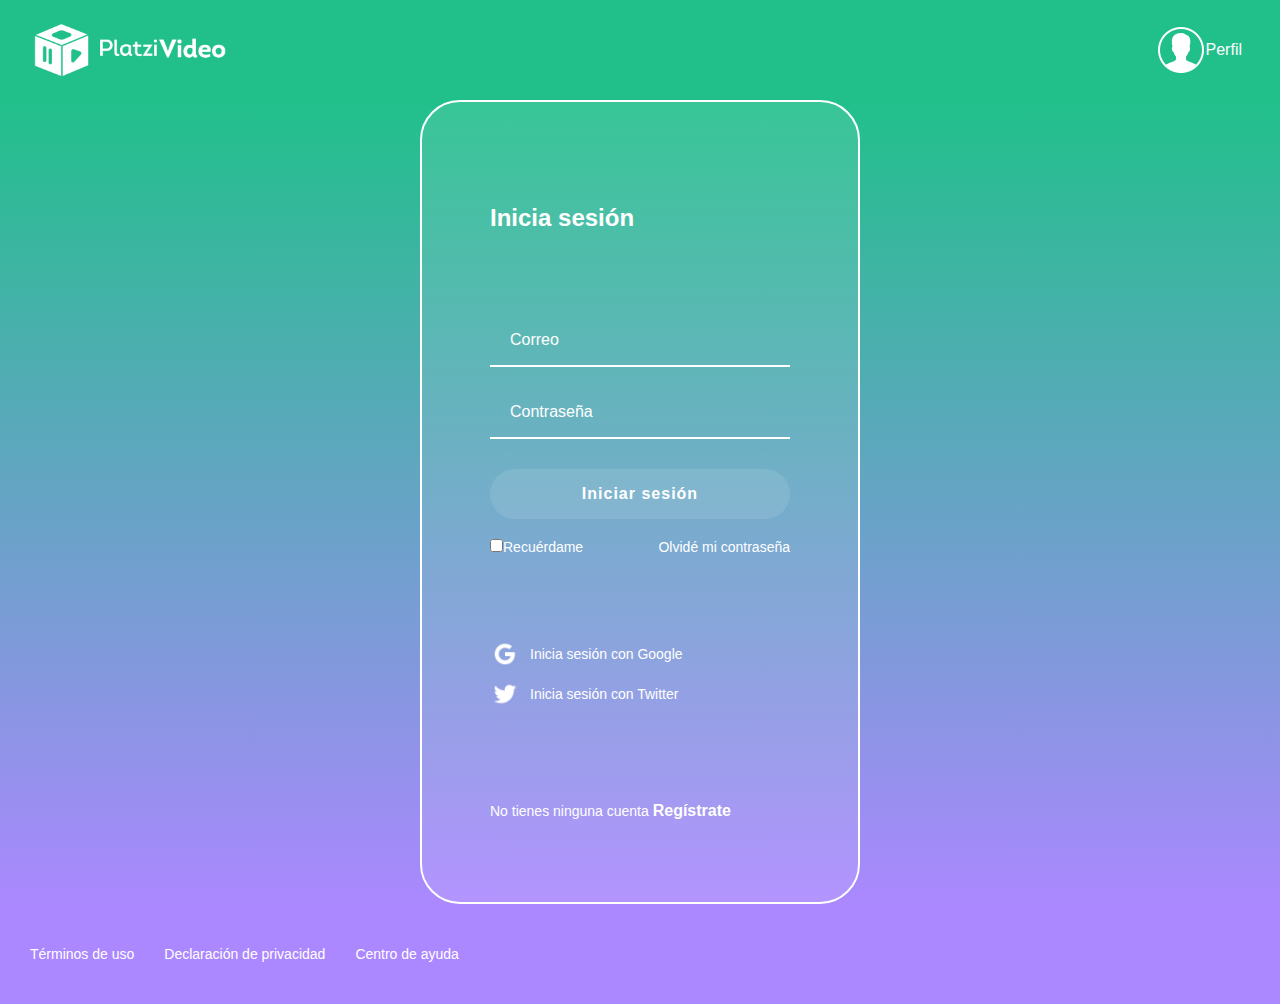
==== login.htm @ 0b872840 "Login de sitio web" ====
<!DOCTYPE html>
<html lang="en">
<head>
    <meta charset="UTF-8">
    <meta name="viewport" content="width=device-width, initial-scale=1.0">
    <title>Document</title>
    <link rel="stylesheet" href="CSS/Estilos.css">
    <link rel="stylesheet" href="CSS/EstilosHeader.css">
    <link rel="stylesheet" href="CSS/login.css">

</head>
<body>
    <header class="header">
        <img class="header__img" src="IMG/logo-platzi.png" alt="Logo">
        <div class="header__menu">
            <div class="header__menu--Perfil">
                <img src="IMG/user-icon.png" alt="Usuario">
                <p>Perfil</p>
            </div>
            <ul>
                <li><a href="/">Cuenta</a></li>
                <li><a href="/">Cerrar Sesion</a></li>
            </ul>
        </div>

    </header>
    <section class="login">
        <section class="login__container">
          <h2>Inicia sesión</h2>
          <form class="login__container--form">
            <input class="input" type="text" placeholder="Correo">
            <input class="input" type="password" placeholder="Contraseña">
            <button class="button">Iniciar sesión</button>
            <div class="login__container--remember-me">
              <label>
                <input type="checkbox" name="" id="cbox1" value="checkbos">Recuérdame
              </label>
              <a href="/">Olvidé mi contraseña</a>
            </div>
          </form>
          <section class="login__container--social-media">
            <div><img src="IMG/google-icon.png" alt="Google">Inicia sesión con Google</div>
            <div><img src="IMG/twitter-icon.png" alt="Twitter">Inicia sesión con Twitter</div>
          </section>
          <p class="login__container--register">No tienes ninguna cuenta <a href="">Regístrate</a></p>
        </section>
    </section>
    <footer class="footer">
      <a href="/">Términos de uso</a>
      <a href="/">Declaración de privacidad</a>
      <a href="/">Centro de ayuda</a>
    </footer>
    
</body>
</html>
---- CSS/Estilos.css ----
*{
    margin: 0px;
    font-family: 'Muli', sans-serif;

}
---- CSS/EstilosHeader.css ----
/*codigo para un header*/
.header {
    align-items: center;
    background-color: #21c08b;
    color: white;
    display: flex;
    height: 100px;
    justify-content: space-between;
    top: 0px;
    width: 100%;
  }
  .header__img {
    margin-left: 30px;
    width: 200px;
  }
.header__menu{
    margin-right: 30px;
}
.header__menu ul{
   display: none;
    list-style: none;
    padding: 0px;
    position: absolute;
    width: 100px;
    text-align: right;
    margin: 0px 0px 0px -14px;
}
.header__menu li a {
    color: white;
    text-decoration: none;    
  }
  .header__menu li a:hover{
    text-decoration: underline;    
} 
.header__menu--Perfil p
{
margin: 0;
color: white;
}
.header__menu--Perfil li{
    margin: 10px 0px;
    display: flex;
}

.header__menu:hover ul ,ul:hover{
display: block;
}
.header__menu--Perfil{
    margin-right: 8px;
    display: flex;
    align-items: center;
    cursor: pointer;
    align-items: center;
}
---- CSS/login.css ----
.login {
    background: linear-gradient(#21C08B, #AB88FF);
    display: flex;
    align-items: center;
    justify-content: center;
    flex-direction: column;
    padding: 0px 30px;
    min-height: calc(100vh - 200px);
  }
  .login__container {
    background-color: rgba(255, 255, 255, 0.1);
    border: 2px solid white;
    border-radius: 40px;
    color: white;
    padding: 60px 68px 40px;
    min-height: 700px;
    width: 300px;
    display: flex;
    justify-content: space-around;
    flex-direction: column;
  }
  .login__container--form {
    display: flex;
    flex-direction: column;
  }
  .login__container--form label {
    font-size: 14px;
  }
  .login__container--remember-me {
    color: white;
    display: flex;
    justify-content: space-between;
    margin-top: 10px;
  }
  .login__container--remember-me a {
    color: white;
    font-size: 14px;
    text-decoration: none;
  }
  .login__container--remember-me a:hover {
    text-decoration: underline;
  }
  .login__container--social-media > div {
    display: flex;
    align-items: center;
    font-size: 14px;
    margin-bottom: 10px;
  }
  .login__container--social-media > div > img {
    width: 30px;
    margin-right: 10px;
  }
  .login__container--register {
    font-size: 14px;  
  }
  .login__container--register a {
    color: white;
    font-weight: bold;
    font-size: 16px;  
    text-decoration: none;
  }
  .login__container--register a:hover {
    text-decoration: underline;
  }
  .input {
    background-color: transparent;
    border-left: 0px;
    border-top: 0px;
    border-right: 0px;
    border-bottom: 2px solid white;
    font-size: 16px;
    font-family: 'Muli', sans-serif;
    margin-bottom: 20px;
    padding: 0px 20px;
    outline: none;
    height: 50px;
  }
  ::placeholder {
    color: white;
  }
  .button {
    background-color: rgba(255, 255, 255, 0.1);
    border: none;
    border-radius: 25px;
    color: white;
    cursor: pointer;
    font-size: 16px;  
    font-weight: bold; 
    font-family: 'Muli', sans-serif;
    height: 50px;
    letter-spacing: 1px;
    margin: 10px 0px;
  }
  .footer {
    background-color: #AB88FF;
    display: flex;
    align-items: center;
    height: 100px;
    width: 100%;
  }
  .footer a {
    color: white;
    cursor: pointer;
    font-size: 14px;
    padding-left: 30px;
    text-decoration: none;  
  }
  .footer a:hover {
    text-decoration: underline; 
  }
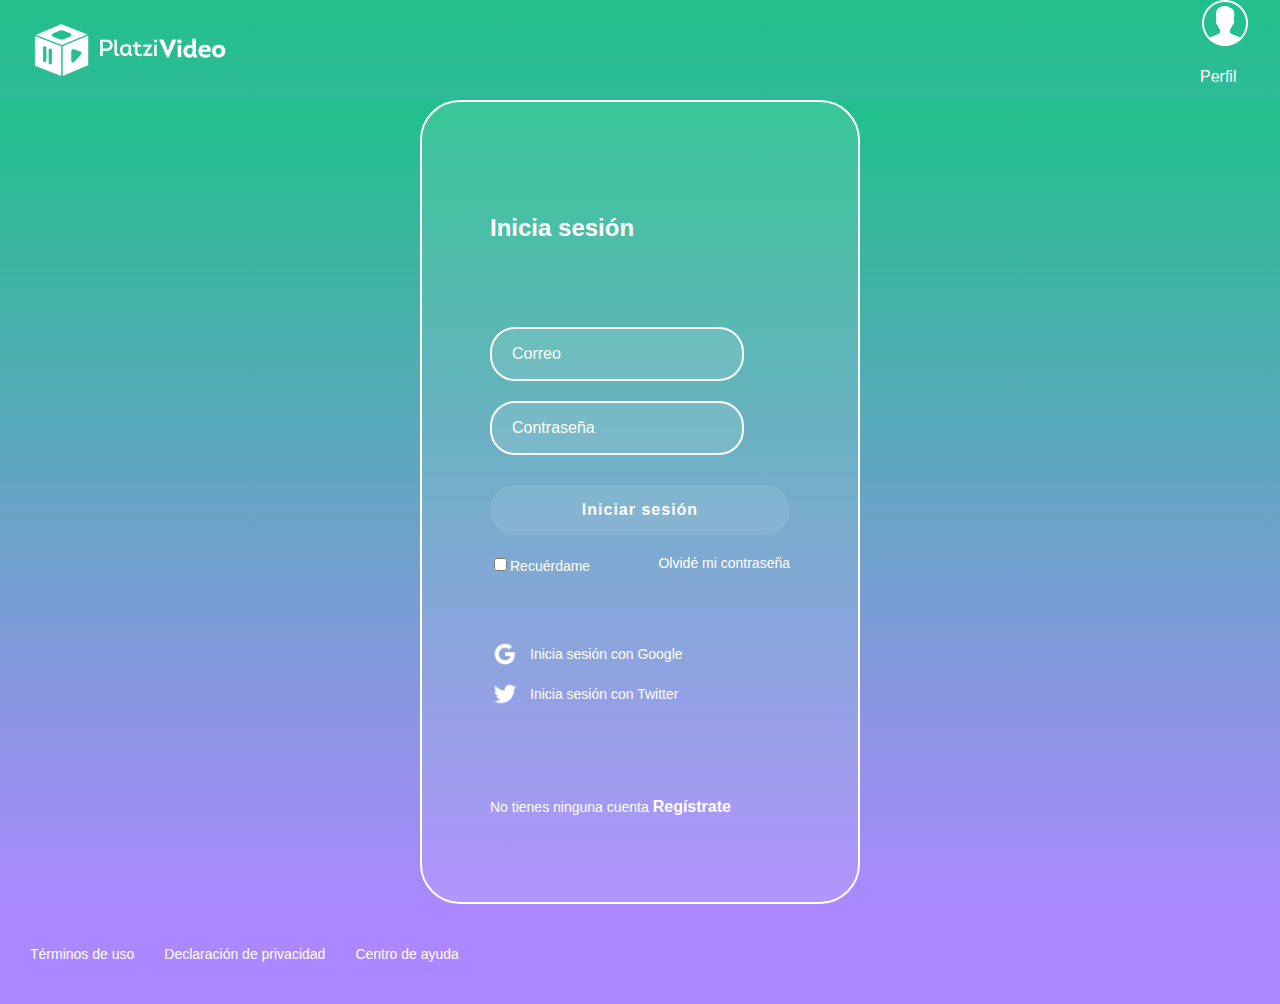
==== commit fce76dbc: "Fin" ====
--- a/login.htm
+++ b/login.htm
@@ -4,9 +4,9 @@
     <meta charset="UTF-8">
     <meta name="viewport" content="width=device-width, initial-scale=1.0">
     <title>Document</title>
-    <link rel="stylesheet" href="CSS/Estilos.css">
-    <link rel="stylesheet" href="CSS/EstilosHeader.css">
     <link rel="stylesheet" href="CSS/login.css">
+    <link rel="stylesheet" href="CSS/styles.css">
+
 
 </head>
 <body>
--- a/CSS/styles.css
+++ b/CSS/styles.css
@@ -0,0 +1,224 @@
+body {
+  margin: 0;
+  font-family: 'Muli', sans-serif;
+  background: linear-gradient(#21C08B, #AB88FF);
+}
+
+.header {
+  align-items: center;
+ 
+  color: white;
+  display: flex;
+  height: 100px;
+  justify-content: space-between;
+  top: 0px;
+  width: 100%;
+}
+
+.header__img {
+  margin-left: 30px;
+  width: 200px;
+}
+
+.header__menu {
+	margin-right: 30px;
+}
+
+.header__menu ul {
+  display: none;
+  list-style: none;
+  margin: 0px 0px 0px -14px;
+  padding: 0px;
+  position: absolute;
+  width: 100px;
+  text-align: right;
+}
+
+.header__menu:hover ul, ul:hover {
+	display: block;
+}
+
+.header__menu li {
+  margin: 10px 0px;
+}
+
+.header__menu li a {
+  color: white;
+  text-decoration: none;
+}
+
+.header__menu li a:hover {
+  text-decoration: underline;
+}
+
+.header__menu--profile {
+  align-items: center;
+  display: flex;
+  cursor: pointer;
+}
+
+.header__menu--profile img {
+  margin-right: 8px;
+  width: 40px;
+}
+
+.main {
+  display: flex;
+  align-items: center;
+  justify-content: center;
+  flex-direction: column;
+  height: 300px;
+  border-radius: 0px 0px 40px 40px;
+}
+
+.main__title {
+  color: white;
+  font-size: 25px;
+}
+
+.categories__title {
+  color: white;
+  font-size: 16px;
+  position: absolute;
+  padding-left: 30px;
+  width: 100%;
+}
+
+.carousel {
+  overflow: scroll;
+  padding-left: 30px;
+  width: 100%;
+  position: relative;
+}
+
+.carousel__container {
+  transition: 450ms -webkit-transform;
+  transition: 450ms transform;
+  transition: 450ms transform, 450ms -webkit-transform;
+  font-size: 0;
+  white-space: nowrap;
+  margin: 70px 0px;
+  padding-bottom: 10px;
+}
+
+.carousel__container:hover .carousel-item {
+  opacity: 0.3;
+}
+
+.carousel__container:hover .carousel-item:hover {
+  -webkit-transform: scale(1.5);
+          transform: scale(1.5);
+  opacity: 1;
+}
+
+.carousel-item {
+  border-radius: 20px;
+  overflow: hidden;
+  position: relative;
+  display: inline-block;
+  width: 200px;
+  height: 250px;
+  margin-right: 10px;
+  font-size: 20px;
+  cursor: pointer;
+  transition: 450ms all;
+  -webkit-transform-origin: center left;
+          transform-origin: center left;
+}
+
+.carousel-item:hover ~ .carousel-item {
+  -webkit-transform: translate3d(100px, 0, 0);
+          transform: translate3d(100px, 0, 0);
+}
+
+.carousel-item__img {
+  width: 200px;
+  height: 250px;
+  -o-object-fit: cover;
+     object-fit: cover;
+}
+
+.carousel-item__details {
+  align-items: flex-start;
+  background: linear-gradient(to top, rgba(0,0,0,0.9) 0%, rgba(0,0,0,0) 100%);
+  bottom: 0;
+  display: flex;
+  font-size: 10px;
+  flex-direction: column;
+  justify-content: flex-end;
+  left: 0;
+  opacity: 0;
+  transition: 450ms opacity;
+  padding: 10px;
+  position: absolute;
+  right: 0;
+  top: 0;
+}
+
+.carousel-item__details--img {
+  width: 20px;
+}
+
+.carousel-item:hover .carousel-item__details {
+  opacity: 1;
+}
+
+.carousel-item__details--title {
+  color: white;
+  margin: 5px 0px 0px 0px;
+}
+
+.carousel-item__details--subtitle {
+  color: white;
+  font-size: 8px;
+  margin: 3px 0px;
+}
+
+.footer {
+  align-items: center;
+ 
+  display: flex;
+  height: 100px;
+  width: 100%;
+}
+
+.footer a {
+  color: white;
+  cursor: pointer;
+  font-size: 14px;
+  padding-left: 30px;
+  text-decoration: none;
+}
+
+.footer a:hover {
+  text-decoration: underline;
+}
+
+.input {
+  background-color: rgba(255,255,255,0.1);
+  border: 2px solid white;
+  border-radius: 25px;
+  color: white;
+  font-family: 'Muli', sans-serif;
+  font-size: 16px;
+  height: 50px;
+  margin-bottom: 20px;
+  outline: none;
+  padding: 0px 20px;
+  width: 70%;
+}
+
+::placeholder {
+  color: white;
+}
+
+@media only screen and (max-width: 600px) {
+  .main__description--title {
+    font-size: 30px;
+  }
+
+  .footer {
+    align-items: flex-start;
+    flex-direction: column;
+  }
+}